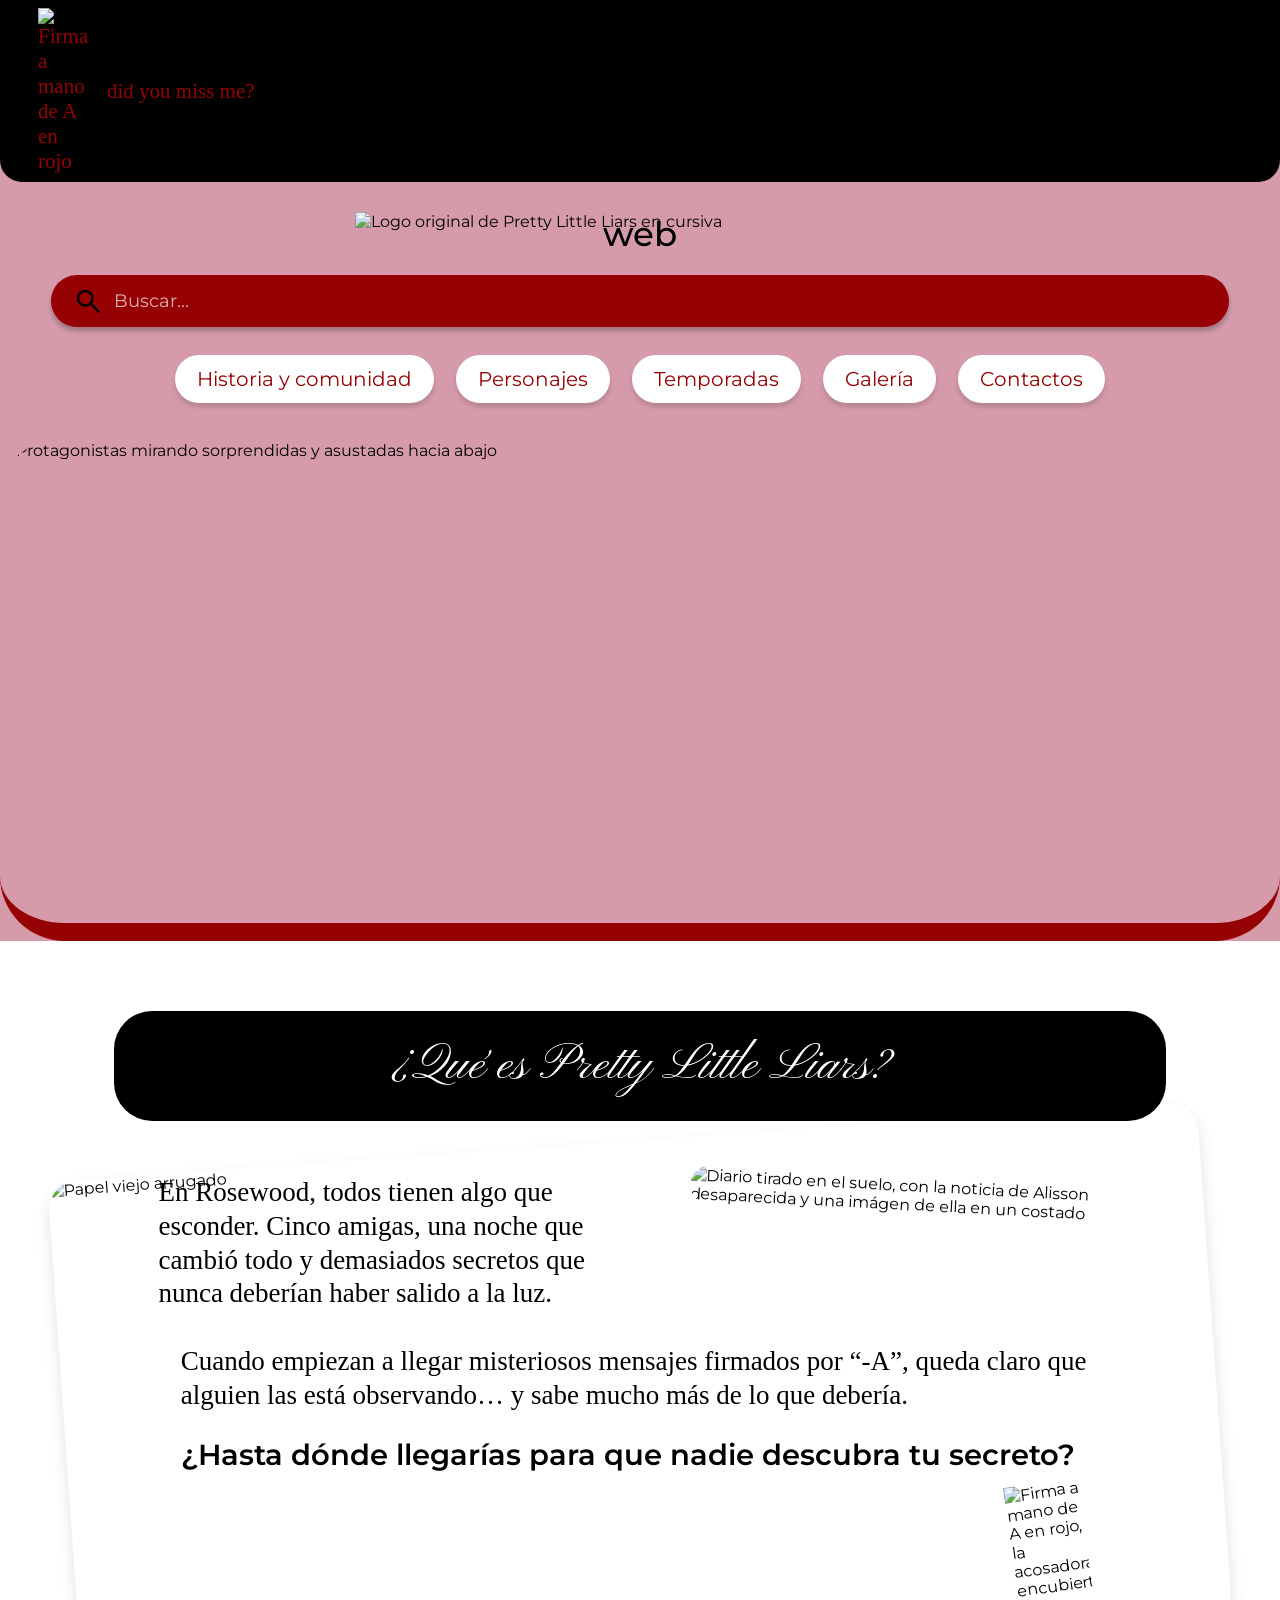
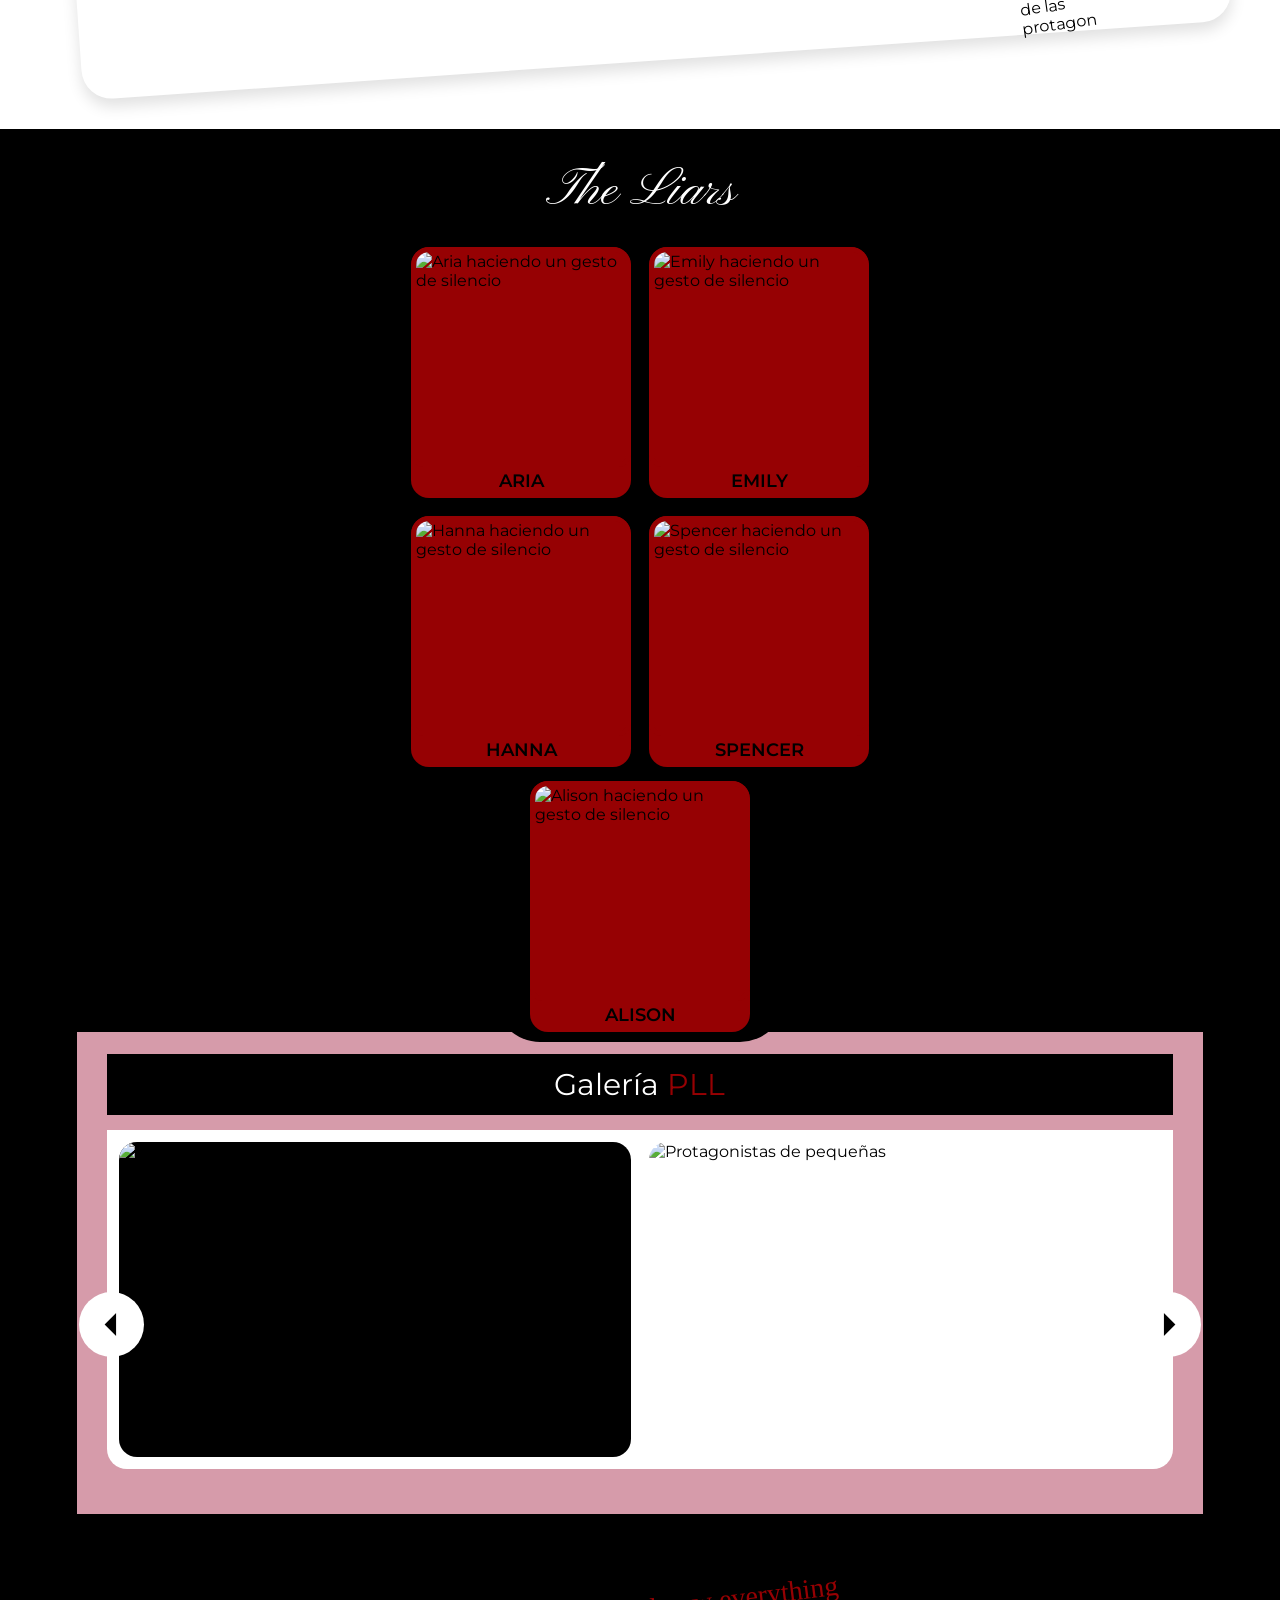
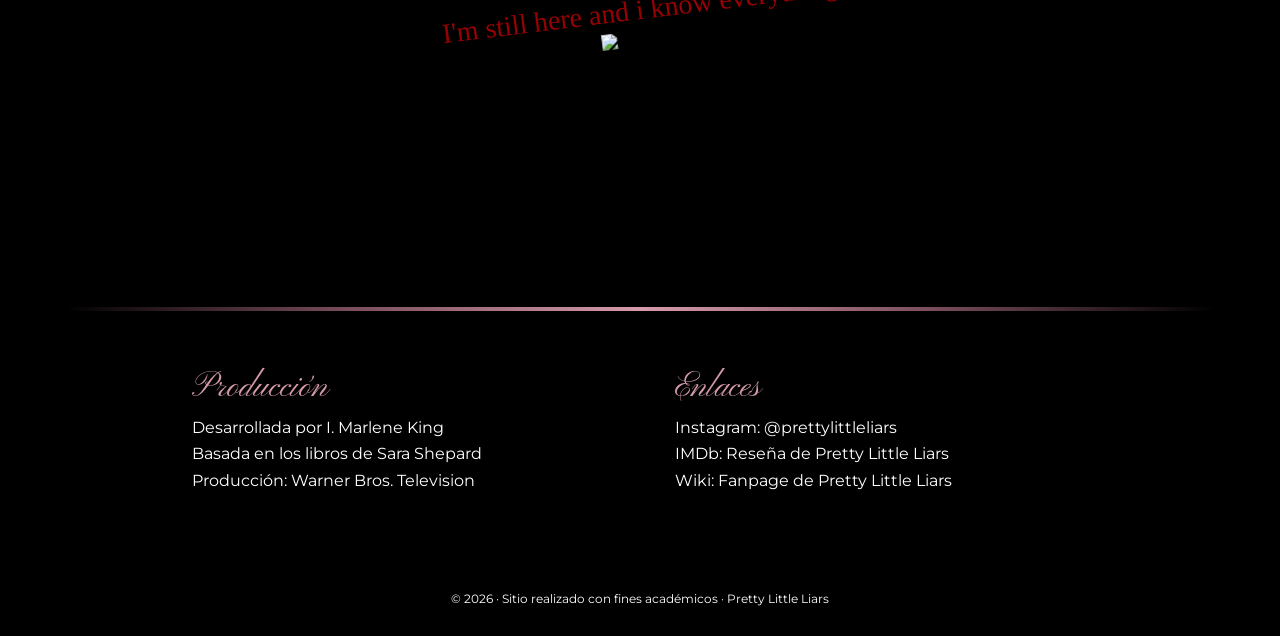
==== index.html @ 25467eff "pretty-little-liars-13.9" ====
<!DOCTYPE html>
<html lang="es">
    <head>
        <meta charset="UTF-8">
        <meta name="viewport" content="width=device-width, initial-scale=1">
        <link rel="icon" href="images/prettylittleliars-logo.png">
        <meta
        name="description" content="Pretty Little Liars es una serie de misterio y drama que sigue la historia de un grupo de amigas después de la desaparición de Alison DiLaurentis. Este sitio web reúne información sobre la serie, sus personajes, temporadas y momentos más importantes, permitiendo explorar su historia y universo narrativo de manera dinámica y entretenida. La propuesta busca transmitir la estética misteriosa y juvenil de la serie a través de una navegación intuitiva, recursos visuales e interacción con el usuario.">
        <title>Pretty Little Liars</title>
        <link
        href="https://fonts.googleapis.com/css2?family=Material+Symbols+Outlined" rel="stylesheet" />
        <link 
        href="https://fonts.googleapis.com/css2?family=Montserrat:ital,wght@0,100..900;1,100..900&family=Pinyon+Script&family=Schoolbell&display=swap" rel="stylesheet">
        <link href="https://fonts.googleapis.com/css2?family=Just+Me+Again+Down+Here&family=Montserrat:ital,wght@0,100..900;1,100..900&family=Pinyon+Script&family=Schoolbell&display=swap" rel="stylesheet">
        <link rel="stylesheet" href="style.css">
    </head>
    <body>
        <header>
        <div class="a-bar">
            <img src="images/a-logo.png" alt="Firma a mano de A en rojo">
            <p>did you miss me?</p>
        </div>
        <div class="brand">
            <img src="images/prettylittleliars-logo.png" alt="Logo original de Pretty Little Liars en cursiva">
            <h2>web</h2>
        </div>
        <div class="search">
            <span class="material-symbols-outlined">search</span>
            <input type="search" placeholder="Buscar...">
        </div>
        <nav>
            <ul>
                <li><a href="historia-comunidad.html">Historia y comunidad</a></li>
                <li><a href="personajes.html">Personajes</a></li>
                <li><a href="temporadas.html">Temporadas</a></li>
                <li><a href="galeria.html">Galería</a></li>
                <li><a href="contactos.html">Contactos</a></li>
            </ul>
        </nav>
        <img class="hero" src="images/portada-index.jpg" alt="Protagonistas mirando sorprendidas y asustadas hacia abajo">
        </header>
            <main>
                <section class="intro">
                <h2> ¿Qué es Pretty Little Liars?</h2>
                <img  class="paper-bg" src="images/papel-diario-fondo.jpg" alt="Papel viejo arrugado">
                <div>
                <p>En Rosewood, todos tienen algo que esconder. Cinco amigas, una noche que cambió todo y demasiados secretos que nunca deberían haber salido a la luz.</p>
                <img src="images/allison-missing.png" alt="Diario tirado en el suelo, con la noticia de Alisson desaparecida y una imágen de ella en un costado">
                </div>
                <p>Cuando empiezan a llegar misteriosos mensajes firmados por “-A”, queda claro que alguien las está observando… y sabe mucho más de lo que debería.</p>
                <p>¿Hasta dónde llegarías para que nadie descubra tu secreto?</p>
                <img class="intro-signature" src="images/a-logo.png" alt="Firma a mano de A en rojo, la acosadora encubierta de las protagonistas">
                </section>
                <section class="liars">
                    <h2><a href="personajes.html">The Liars</a></h2>
                    <div class="liar-card">
                        <img src="images/aria-shh.jpg" alt="Aria haciendo un gesto de silencio">
                        <p>Aria</p>
                    </div>
                    <div class="liar-card">
                        <img src="images/emily-shh.jpg" alt="Emily haciendo un gesto de silencio">
                        <p>Emily</p>
                    </div>
                    <div class="liar-card">
                        <img src="images/hanna-shh.jpg" alt="Hanna haciendo un gesto de silencio">
                        <p>Hanna</p>
                    </div>
                    <div class="liar-card">
                        <img src="images/spencer-shh.jpg" alt="Spencer haciendo un gesto de silencio">
                        <p>Spencer</p>
                    </div>
                    <div class="liar-card alison">
                        <img src="images/allison-shh.jpg" alt="Alison haciendo un gesto de silencio">
                        <p>Alison</p>
                    </div>
                </section>
                <section class="gallery">
                <h2><a href="galeria.html">Galería <span>PLL</span></a></h2>
                <button class="gallery-btn previous" type="button" aria-label="Imagen anterior">
                    <span class="material-symbols-outlined">arrow_left</span>
                </button>
                <div class="gallery-track">
                    <img class="vertical" src="images/protagonistas-espejo.png" alt="Protagonistas mirando al espejo">
                    <img src="images/recuerdo-pequeñas.png" alt="Protagonistas de pequeñas">
                    <img src="images/protagonistas-naranja.png" alt="Protagonistas vestidas de prisioneras">
                    <img src="images/mensaje-velorio.png" alt="Protagonistas mirando sus teléfonos">
                </div>
                <button class="gallery-btn next" type="button" aria-label="Imagen siguiente">
                    <span class="material-symbols-outlined">arrow_right</span>
                </button>
            </section>
            </section>
            <h3 class="a-message">I'm still here and i know everything</h3>
            <img class="a-signature" src="images/a-logo.png" alt="Firma a mano de A en rojo, la acosadora encubierta de las protagonistas">
            </main>
            <footer>
            <div class="footer-columna">
                <h4>Producción</h4>
                <p>Desarrollada por I. Marlene King</p>
                <p>Basada en los libros de Sara Shepard</p>
                <p>Producción: Warner Bros. Television</p>
            </div>
            <div class="footer-columna">
                <h4>Enlaces</h4>
                <a href="https://www.instagram.com/prettylittleliars/" target="_blank">Instagram: @prettylittleliars</a>
                <a href="https://www.imdb.com/es-es/title/tt1578873/">IMDb: Reseña de Pretty Little Liars</a>
                <a href="https://prettylittleliars.fandom.com/wiki/Main_Page">Wiki: Fanpage de Pretty Little Liars
                </a>
            </div>
            <p class="copyright">© 2026 · Sitio realizado con fines académicos · Pretty Little Liars</p>
        </footer>
        <script src="script.js"></script>
    </body>
</html>
---- style.css ----
/* ==================================================
   1. VARIABLES
================================================== */

:root {
    --black: #000;
    --white: #fff;
    --red: #960103;
    --pink: #d69baa;
    --light-pink: #f3dfe5;
    --old-pink: #7c4f5d;

    --radius-small: 12px;
    --radius-medium: 22px;
    --radius-large: 38px;

    --page-width: 1280px;

    --padding-section: 55px 70px;
}


/* ==================================================
   2. GENERAL
================================================== */

* {
    box-sizing: border-box;
    margin: 0;
    padding: 0;
}

body {
    max-width: var(--page-width);
    margin: auto;

    background-color: var(--black);

    font-family: "Montserrat", sans-serif;
    color: var(--black);
}

.page-title {
    padding: 28px 20px 18px;
    font-family: "Pinyon Script", cursive;
    font-size: 60px;
    font-weight: 400;
    text-align: center;
}

img {
    display: block;
    max-width: 100%;
}

a {
    color: inherit;
    text-decoration: none;
}

button, input, textarea {
    font: inherit;
}

button {
    border: 0;
    cursor: pointer;
}

main h2, .page-title {
    font-family: "Pinyon Script", cursive;
    font-weight: 400;
}

main h2 {
    font-size: 48px;
    text-align: center;
}

/* ==================================================
   3. COMPONENTES COMUNES
================================================== */


/* ---------- HEADER ---------- */

header {
    background-color: var(--pink);
}


/* barra de A */

.a-bar {
    display: flex;
    align-items: center;
    gap: 14px;

    min-height: 64px;
    padding: 8px 38px;

    background-color: var(--black);

    border-radius: 0 0 var(--radius-medium) var(--radius-medium);

    color: var(--red);

    font-family: "Schoolbell", cursive;
    font-size: 21px;
}

.a-bar img {
    width: 55px;
}


/* ---------- TÍTULO DE PÁGINAS ---------- */

.page-title {
    padding: 28px 20px 18px;

    font-size: 60px;
    text-align: center;
}


/* ---------- BUSCADOR ---------- */

.search {
    display: flex;
    align-items: center;

    width: 92%;
    height: 52px;

    margin: 0 auto 28px;
    padding: 0 22px;

    background-color: var(--red);

    border-radius: 30px;

    box-shadow: 0 4px 5px rgba(0, 0, 0, 0.25);
}

.search span {
    font-size: 31px;
}

.search input {
    width: 100%;
    height: 100%;

    margin-left: 10px;

    border: 0;
    outline: 0;

    background: transparent;

    color: var(--white);
    font-size: 18px;
}

.search input::placeholder {
    color: rgba(255, 255, 255, 0.7);
}


/* ---------- NAVEGACIÓN ---------- */

nav {
    padding-bottom: 38px;
}

nav ul {
    display: flex;
    justify-content: center;
    flex-wrap: wrap;
    gap: 22px;

    list-style: none;
}

nav a {
    display: block;

    padding: 12px 22px;

    background-color: var(--white);
    color: var(--red);

    border-radius: 30px;

    font-size: 20px;

    box-shadow: 0 4px 5px rgba(0, 0, 0, 0.15);
}


/* ---------- PORTADAS ---------- */

.hero {
    width: 100%;
    height: 500px;

    object-fit: cover;

    border-bottom: 18px solid var(--red);
    border-radius: 55px 55px 65px 65px;
}

/* solamente cambia el encuadre */

.hero-index {
    object-position: center 28%;
}

.hero-historia {
    object-position: center;
}


/* ---------- SECCIONES ---------- */

.section {
    padding: var(--padding-section);
}

.section > h2 {
    margin-bottom: 30px;
}

.section-white {
    background-color: var(--white);
}

.section-pink {
    background-color: var(--pink);
}


/* ---------- TARJETAS ---------- */

.card {
    padding: 22px;

    background-color: var(--white);

    border-radius: var(--radius-medium);
}


/* ---------- FORMULARIOS ---------- */

form {
    display: flex;
    flex-direction: column;
    gap: 10px;

    max-width: 700px;
    margin: auto;

    padding: 28px;

    background-color: var(--pink);

    border-radius: var(--radius-medium);
}

form label {
    font-weight: 600;
}

form input,
form textarea {
    width: 100%;

    padding: 12px 14px;

    border: 2px solid transparent;
    border-radius: var(--radius-small);

    background-color: var(--white);

    outline: none;
}

form input:focus,
form textarea:focus {
    border-color: var(--red);
}

form textarea {
    min-height: 140px;
    resize: vertical;
}

form button {
    align-self: flex-start;

    margin-top: 8px;
    padding: 10px 22px;

    background-color: var(--red);
    color: var(--white);

    border-radius: 25px;

    font-weight: 600;
}


/* ==================================================
   4. INDEX
================================================== */


/* logo */

.brand {
    display: flex;
    flex-direction: column;
    align-items: center;

    padding: 30px 0 20px;
}

.brand img {
    width: clamp(330px, 45vw, 570px);
}

.brand h2 {
    margin-top: -18px;

    font-size: 34px;
    font-weight: 500;
}


/* ---------- INTRO ---------- */

.intro {
    position: relative;

    padding: 70px 80px 95px;

    background-color: var(--white);
}

.intro h2 {
    position: relative;
    z-index: 4;

    width: 94%;

    margin: 0 auto 55px;
    padding: 24px 30px;

    background-color: var(--black);
    color: var(--white);

    border-radius: var(--radius-large);

    font-size: 50px;
}

.intro > img:first-of-type {
    position: absolute;
    z-index: 1;

    top: 200px;
    left: 5%;

    width: 90%;
    height: 66%;

    object-fit: cover;

    border-radius: 30px;

    transform: rotate(-4deg);

    box-shadow: 0 8px 15px rgba(0, 0, 0, 0.12);
}

.intro > div,
.intro > p,
.intro > img:last-of-type {
    position: relative;
    z-index: 2;
}

.intro > div {
    display: grid;
    grid-template-columns: 1.15fr 1fr;
    align-items: start;
    gap: 35px;

    width: 86%;

    margin: 0 auto 10px;
}

.intro > div img {
    width: 100%;

    border-radius: 25px;

    transform: rotate(3deg);
}

.intro p {
    width: 82%;

    margin: 0 auto 24px;

    font-family: "Schoolbell", cursive;
    font-size: 27px;
    line-height: 1.25;
}

.intro > div p {
    width: 100%;
}

.intro > p:last-of-type {
    font-family: "Montserrat", sans-serif;
    font-size: 29px;
    font-weight: 600;
}

.intro-signature {
    width: 75px;

    margin: -15px 10% 0 auto;

    transform: rotate(-8deg);
}


/* ---------- THE LIARS ---------- */

.liars {
    position: relative;

    display: grid;
    grid-template-columns: repeat(2, 220px);
    justify-content: center;
    gap: 18px;

    padding: 30px 50px 45px;

    margin-bottom: 220px;

    background-color: var(--black);

    border-radius: 45px;
}

.liars h2 {
    grid-column: 1 / -1;

    margin-bottom: 5px;

    color: var(--white);

    font-size: 52px;
}

.liar-card {
    overflow: hidden;

    width: 220px;

    background-color: var(--red);

    border-radius: 18px;
}

.liar-card img {
    width: 100%;
    height: 220px;

    object-fit: cover;

    border: 5px solid var(--red);
    border-radius: 18px 18px 12px 12px;
}

.liar-card p {
    padding: 3px 5px 6px;

    text-align: center;
    text-transform: uppercase;

    font-size: 18px;
    font-weight: 600;
}

.liar-card.alison {
    position: absolute;

    grid-column: 1 / -1;
    justify-self: center;

    bottom: -220px;

    z-index: 3;
}

.liars::after {
    content: "";

    position: absolute;

    left: 50%;
    bottom: -230px;

    width: 290px;
    height: 240px;

    transform: translateX(-50%);

    background-color: var(--black);

    border-radius: 0 0 45px 45px;

    z-index: 1;
}


/* ---------- GALERÍA INDEX ---------- */

.gallery {
    position: relative;

    width: 88%;

    margin: auto;
    padding: 22px 30px 45px;

    background-color: var(--pink);
}

.gallery h2 {
    padding: 12px 18px;

    background-color: var(--black);
    color: var(--white);

    font-family: "Montserrat", sans-serif;
    font-size: 30px;
}

.gallery h2 span {
    color: var(--red);
}

.gallery-track {
    display: flex;
    gap: 18px;

    margin-top: 15px;
    padding: 12px;

    overflow-x: hidden;

    background-color: var(--white);

    border-radius: 0 0 20px 20px;

    scroll-behavior: smooth;
}

.gallery-track img {
    flex: 0 0 calc(50% - 9px);

    height: 315px;

    object-fit: cover;

    border-radius: 18px;
}

.gallery-track img.vertical {
    object-fit: contain;

    background-color: var(--black);
}

.gallery-btn {
    position: absolute;
    z-index: 5;

    top: 54%;

    display: flex;
    align-items: center;
    justify-content: center;

    width: 65px;
    height: 65px;

    background-color: var(--white);

    border-radius: 50%;

    color: var(--black);
}

.gallery-btn span {
    font-size: 55px;
}

.previous {
    left: 2px;
}

.next {
    right: 2px;
}


/* ---------- MENSAJE A ---------- */

.a-message {
    width: fit-content;

    margin: 80px auto 5px;

    color: var(--red);

    font-family: "Schoolbell", cursive;
    font-size: 28px;
    font-weight: 400;

    transform: rotate(-7deg);
}

.a-signature {
    width: 55px;

    margin: 0 auto 70px;

    transform: rotate(-7deg);
}


/* ==================================================
   5. HISTORIA Y COMUNIDAD
================================================== */

/* historia */

.historia {
    background-color: var(--black);
}

.historia > div {
    display: grid;
    grid-template-columns: 0.9fr 1.4fr;
    gap: 40px;
    align-items: start;
    padding: 30px;
    background-color: var(--light-pink);
    border-radius: var(--radius-medium);
}

.historia img {
    width: 100%;
    height: 100%;

    object-fit: cover;

    border-radius: var(--radius-small);
}

.historia p {
    margin-bottom: 14px;
    font-size: 18px;
    line-height: 1.55;
    color: var(--red);
}

.historia h2{
    color: var(--red);
}


/* curiosidades */

.curiosidad {
    display: grid;
    grid-template-columns: 1.4fr 0.8fr;
    gap: 24px;

    align-items: center;

    margin-bottom: 22px;
}

.curiosidad h3 {
    margin-bottom: 8px;

    color: var(--red);

    font-size: 21px;
}

.curiosidad p {
    line-height: 1.5;
}

.curiosidad img {
    grid-column: 2;
    grid-row: 1 / 3;

    width: 100%;
    height: 180px;

    object-fit: cover;

    border-radius: var(--radius-small);
}


/* reseñas */

.resena {
    margin-bottom: 18px;

    background-color: var(--light-pink);
    color: var(--black);

    border-left: 6px solid var(--red);
}

.resena > p:first-child {
    margin-bottom: 4px;

    color: var(--red);

    font-size: 14px;
    font-weight: 600;
}

.resena h3 {
    margin-bottom: 8px;

    font-size: 20px;
}

.resena > p:last-child {
    line-height: 1.5;
}

.comunidad {
    position: relative;
    margin-top: -35px;
    padding-top: 70px;
    background-color: var(--black);
    color: var(--white);
    border-radius: 45px 45px 0 0;
}

.comunidad h2 {
    color: var(--pink);
}

.comunidad > h3 {
    margin: 35px 0 18px;
    font-family: "Pinyon Script", cursive;
    font-size: 40px;
    font-weight: 400;
    text-align: center;
}

/* ==================================================
   PERSONAJES
================================================== */

.hero-personajes {
    object-position: center 35%;
}



/* personajes principales */
.principales{
    background-color: var(--light-pink);
    
}

.personajes-grid {
    display: grid;
    grid-template-columns: repeat(2, 1fr);
    gap: 25px;

    max-width: 850px;
    margin: auto;
}

.personaje-card{
    background-color: var(--pink);
}

.personaje-card img {
    width: 100%;
    height: 260px;
    object-fit: cover;

    border-radius: var(--radius-small);
}

.principales h2{
    color: var(--red);
    background-color: var(--pink);
    border-radius: 35px;
    padding: 8px 20px;
}

.personaje-card h3, .secundario-card h3, .romance-card h3 {
    margin: 12px 0 8px;
    color: var(--red);
}

.personaje-card p, .secundario-card p {
    line-height: 1.45;
}

.alison-card {
    grid-column: 1 / 3;
    justify-self: center;
    width: 50%;
}


/* personajes secundarios */

.carrusel-personajes {
    position: relative;
    display: flex;
    align-items: center;
}

.secundarios-track {
    display: flex;
    gap: 20px;
    width: 100%;
    overflow: hidden;
    scroll-behavior: smooth;
}

.secundario-card {
    flex: 0 0 calc(33.33% - 14px);
}

.secundario-card img {
    width: 100%;
    height: 200px;
    object-fit: cover;
    border-radius: var(--radius-small);
}

.personaje-btn {
    position: absolute;
    z-index: 2;
    width: 45px;
    height: 45px;
    background-color: var(--black);
    color: var(--white);
    border-radius: 50%;
}

.personaje-btn span {
    font-size: 32px;
}

.anterior {
    left: -20px;
}

.siguiente {
    right: -20px;
}


/* romances */
.romances{
background-color: var(--light-pink);
}

.romances-grid {
    display: grid;
    grid-template-columns: repeat(2, 1fr);
    gap: 22px;

    max-width: 850px;
    margin: auto;
}

.romance-card{
    background-color: var(--black);
}

.romance-card img {
    width: 100%;
    height: 230px;

    object-fit: cover;

    border-radius: var(--radius-small);
}

.romance-card h3 {
    text-align: center;
}

.romances h2{
    color: var(--red);
}

/* ==================================================
   TEMPORADAS
================================================== */

.hero-temporadas {
    object-position: center 35%;
}


/* INTRO */

.intro-temporadas {
    text-align: center;
    color: var(--pink);
}

.intro-temporadas p {
    max-width: 700px;
    margin: auto;

    font-size: 18px;
    line-height: 1.5;
}


/* LISTA DE TEMPORADAS */

.temporadas-lista {
    display: grid;
    grid-template-columns: repeat(2, 1fr);
    gap: 28px;
}

.temporada-card {
    display: grid;
    grid-template-columns: 180px 1fr;
    gap: 20px;

    align-content: start;
}

.temporada-card img {
    grid-row: 1 / 9;

    width: 100%;
    height: 260px;

    object-fit: cover;

    border-radius: var(--radius-small);
}

.temporada-card h3 {
    color: var(--red);

    font-size: 24px;
}

.temporada-card h4 {
    margin-top: 10px;

    color: var(--red);

    font-size: 17px;
}

.temporada-card p {
    line-height: 1.45;
}

.temporada-card:last-child {
    grid-column: 1 / -1;
    justify-self: center;
    width: calc(50% - 14px);
}

/* VOTACIÓN */

.votacion {
    background-color: var(--black);
    color: var(--white);

    text-align: center;
}

.votacion h2 {
    color: var(--pink);
}

.votacion > p {
    margin-bottom: 25px;

    font-size: 18px;
}

.votacion-form {
    display: grid;
    grid-template-columns: repeat(4, 1fr);
    gap: 12px;

    max-width: 850px;

    background-color: transparent;
}

.votacion-form label {
    display: flex;
    align-items: center;
    justify-content: center;
    gap: 8px;

    padding: 14px 10px;

    background-color: var(--light-pink);
    color: var(--black);

    border-radius: var(--radius-medium);

    cursor: pointer;
}

.votacion-form input[type="radio"] {
    width: auto;
}

.votacion-form button {
    grid-column: 1 / -1;

    justify-self: center;

    margin-top: 10px;
}

.mensaje-voto {
    display: none;
    margin-top: 25px;

    color: var(--pink);
    text-align: center;
    font-size: 18px;
}

.mensaje-voto span {
    font-family: "Schoolbell", cursive;
    color: var(--red);
    font-size: 24px;
}

/* ==================================================
   CONTACTOS
================================================== */

.hero-contactos {
    object-position: center 35%;
}


/* ---------- DATOS DE CONTACTO ---------- */

.contacto {
    text-align: center;
    color: var(--red);
}

.contacto-dato {
    display: flex;
    align-items: center;
    gap: 18px;

    max-width: 700px;
    margin: 0 auto 18px;
    padding: 18px 25px;

    background-color: var(--light-pink);

    border-radius: var(--radius-medium);
}

.contacto-dato span {
    color: var(--red);
    font-size: 34px;
}

.contacto-dato a {
    font-size: 18px;
}


/* ---------- INICIO DE SESIÓN ---------- */

.login form {
    max-width: 600px;

    background-color: var(--white);
}

.login form button {
    align-self: center;

    margin-top: 15px;

    padding: 12px 35px;
}



/* ---------- MENSAJE ---------- */

.mensaje > p {
    max-width: 700px;

    margin: 0 auto 25px;

    text-align: center;
    line-height: 1.5;
}

.mensaje form {
    max-width: 700px;
}

.mensaje textarea {
    min-height: 180px;
}

/* ==================================================
   GALERÍA
================================================== */

.hero-galeria {
    object-position: center 35%;
}

/* secciones */


/* títulos */
.galeria {
    background-color: var(--pink);
}
.galeria-seccion h2 {
    width: fit-content;
    margin: 0 auto 30px;
    padding: 8px 25px;
    background-color: var(--light-pink);
    border-radius: 30px;
    color: var(--black);
}

/* carrusel */

.carrusel-galeria {
    position: relative;

    max-width: 1050px;
    margin: auto;
    padding: 22px;

    background-color: var(--light-pink);

    border-radius: var(--radius-large);
}

.galeria-pista {
    display: flex;
    gap: 18px;

    overflow-x: hidden;
    scroll-behavior: smooth;

    border-radius: var(--radius-medium);
}

.galeria-pista img {
    flex: 0 0 calc(33.33% - 12px);

    height: 280px;

    object-fit: cover;

    border-radius: var(--radius-medium);
}

.portadas-galeria .galeria-pista img {
    flex: 0 0 calc(25% - 14px);

    height: 360px;

    object-fit: contain;

    background-color: var(--black);
}

/* flechas */

.galeria-flecha {
    position: absolute;
    top: 50%;

    z-index: 3;

    display: flex;
    align-items: center;
    justify-content: center;

    width: 48px;
    height: 48px;

    transform: translateY(-50%);

    background-color: var(--black);
    color: var(--white);

    border-radius: 50%;
}

.galeria-flecha span {
    font-size: 32px;
}

.anterior-galeria {
    left: -24px;
}

.siguiente-galeria {
    right: -24px;
}

/* ==================================================
   6. FOOTER
================================================== */

footer {
    position: relative;

    display: grid;
    grid-template-columns: 1fr 1fr;
    gap: 70px;

    padding: 60px 15% 30px;

    background-color: var(--black);
    color: var(--white);
}

footer::before {
    content: "";

    position: absolute;
    top: 0;
    left: 5%;

    width: 90%;
    height: 4px;

    background: linear-gradient(
        90deg,
        transparent,
        var(--old-pink),
        var(--pink),
        var(--old-pink),
        transparent
    );
}

.footer-columna h4 {
    margin-bottom: 8px;

    color: var(--pink);

    font-family: "Pinyon Script", cursive;
    font-size: 34px;
    font-weight: 400;
}

.footer-columna p,
.footer-columna a {
    display: block;

    margin-bottom: 4px;

    line-height: 1.4;
}

.copyright {
    grid-column: 1 / -1;

    margin-top: 25px;

    text-align: center;
    font-size: 12px;
}

/* ==================================================
   7. RESPONSIVE
================================================== */

@media (max-width: 900px) {

    .page-title {
        font-size: 44px;
    }

    nav ul {
        gap: 8px;
    }

    nav a {
        padding: 8px 12px;

        font-size: 13px;
    }

    .hero {
        height: 320px;
    }

    .section {
        padding: 40px 25px;
    }

    main h2 {
        font-size: 34px;
    }

    .historia > div,
    .curiosidad {
        grid-template-columns: 1fr;
    }

    .historia img,
    .curiosidad img {
        height: 230px;
    }

    .curiosidad img {
        grid-column: auto;
        grid-row: auto;
    }

    .gallery-track img {
        height: 240px;
    }

    footer {
        padding: 45px 35px 25px;
    }

    .personajes-grid, .romances-grid {
    grid-template-columns: 1fr;
    }

    .alison-card {
        grid-column: auto;
        width: 100%;
    }

    .secundario-card {
        flex: 0 0 calc(50% - 10px);
    }

    .temporadas-lista {
        grid-template-columns: 1fr;
    }

    .temporada-card {
        grid-template-columns: 140px 1fr;
    }

    .temporada-card img {
        height: 220px;
    }

    .votacion-form {
        grid-template-columns: repeat(2, 1fr);
    }

    .galeria-pista img {
        flex: 0 0 calc(50% - 9px);
        height: 220px;
    }

    .galeria-flecha {
        width: 40px;
        height: 40px;
    }

    .anterior-galeria {
        left: -15px;
    }

    .siguiente-galeria {
        right: -15px;
    }
}
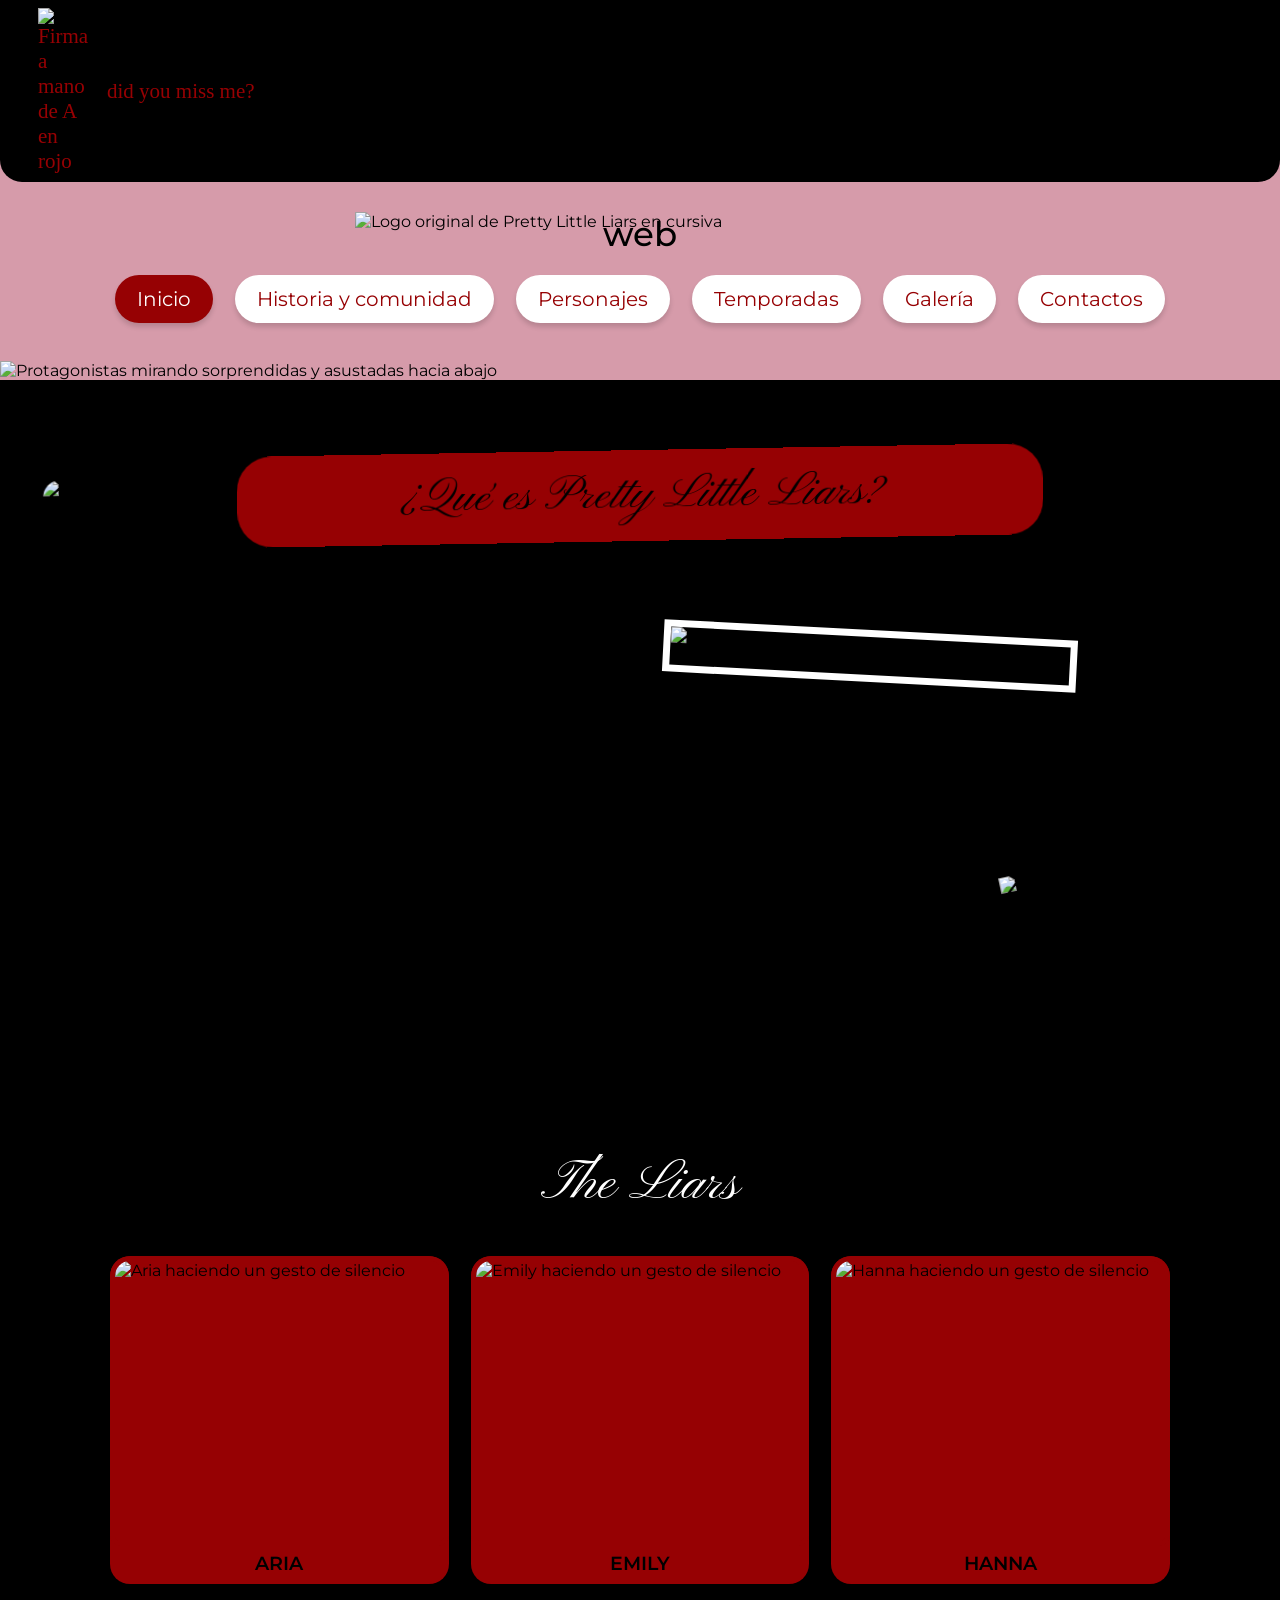
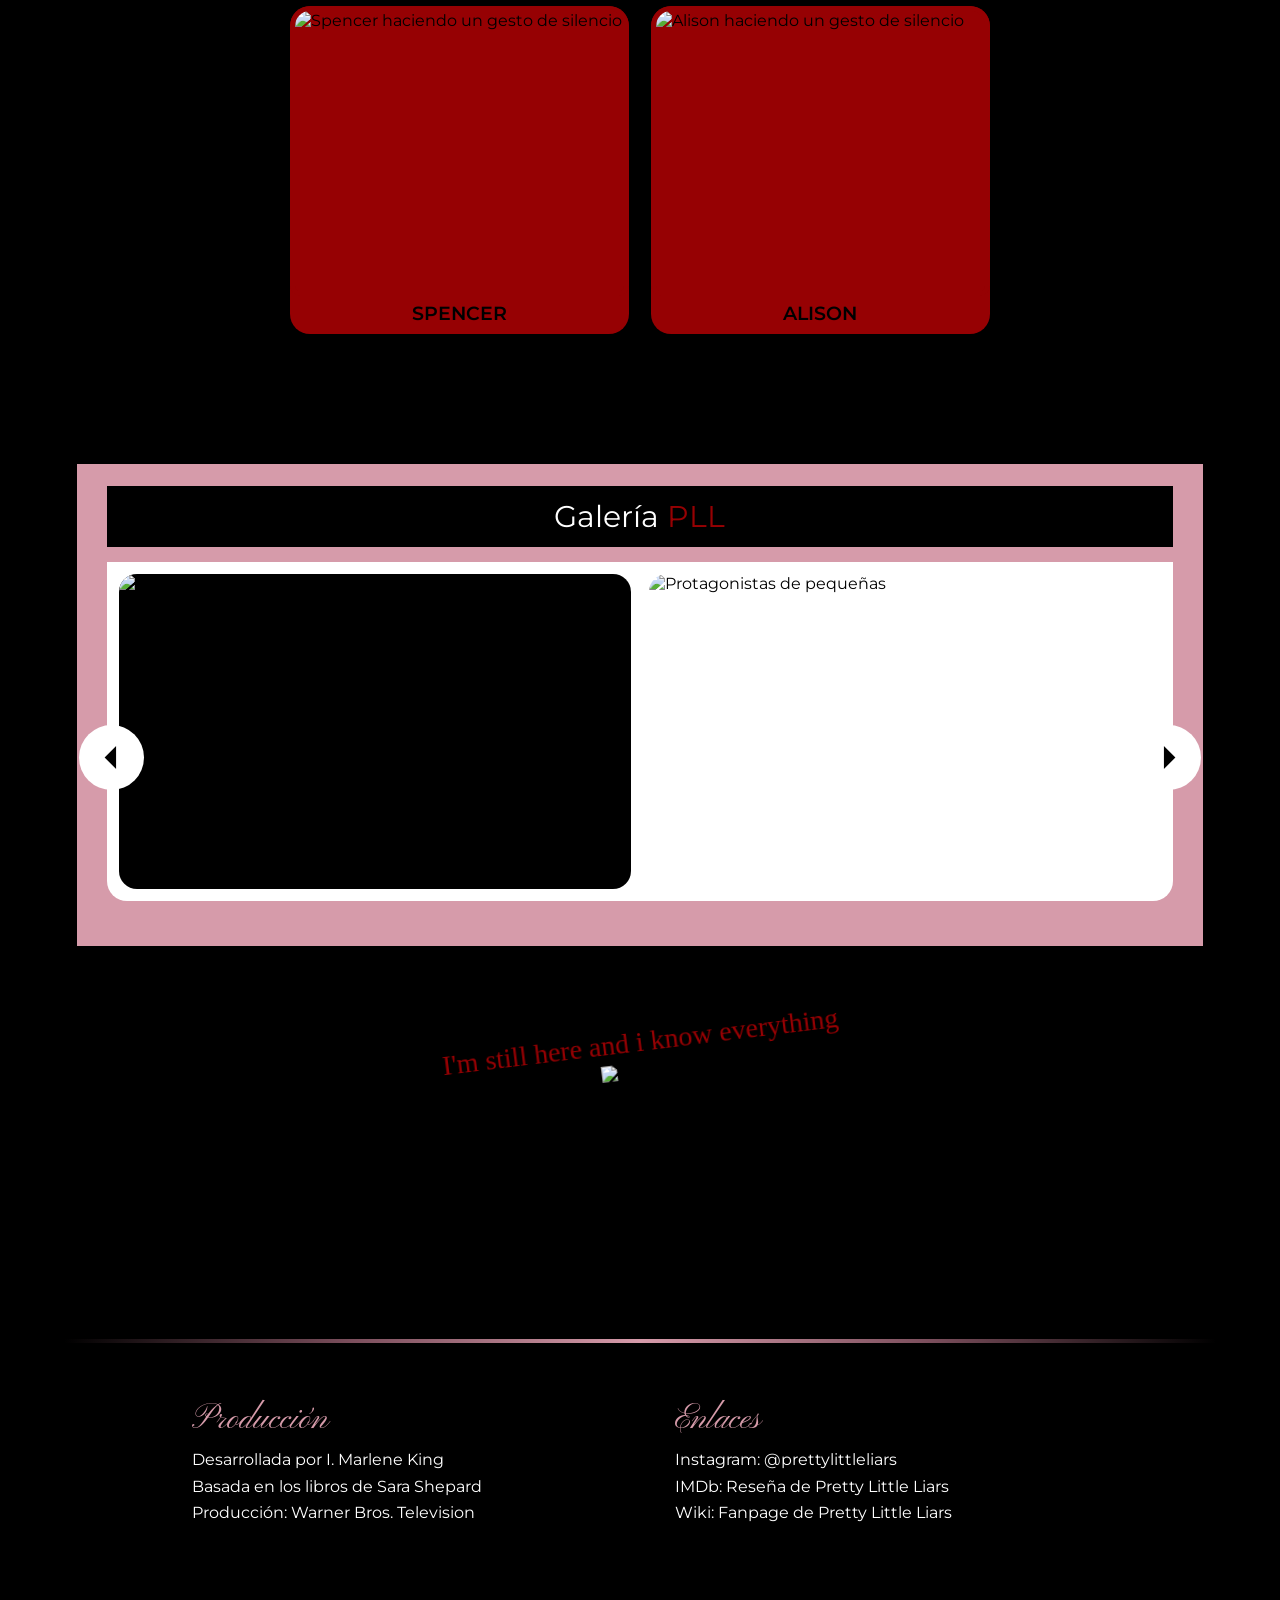
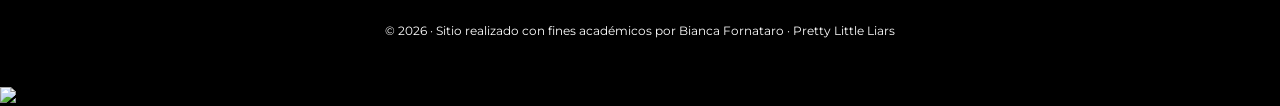
==== commit dcd34bb7: "version-26-09" ====
--- a/index.html
+++ b/index.html
@@ -24,12 +24,9 @@
             <img src="images/prettylittleliars-logo.png" alt="Logo original de Pretty Little Liars en cursiva">
             <h2>web</h2>
         </div>
-        <div class="search">
-            <span class="material-symbols-outlined">search</span>
-            <input type="search" placeholder="Buscar...">
-        </div>
         <nav>
             <ul>
+                <li><a class="active" href="index.html">Inicio</a></li>
                 <li><a href="historia-comunidad.html">Historia y comunidad</a></li>
                 <li><a href="personajes.html">Personajes</a></li>
                 <li><a href="temporadas.html">Temporadas</a></li>
@@ -75,23 +72,32 @@
                     </div>
                 </section>
                 <section class="gallery">
-                <h2><a href="galeria.html">Galería <span>PLL</span></a></h2>
-                <button class="gallery-btn previous" type="button" aria-label="Imagen anterior">
-                    <span class="material-symbols-outlined">arrow_left</span>
-                </button>
-                <div class="gallery-track">
-                    <img class="vertical" src="images/protagonistas-espejo.png" alt="Protagonistas mirando al espejo">
-                    <img src="images/recuerdo-pequeñas.png" alt="Protagonistas de pequeñas">
-                    <img src="images/protagonistas-naranja.png" alt="Protagonistas vestidas de prisioneras">
-                    <img src="images/mensaje-velorio.png" alt="Protagonistas mirando sus teléfonos">
-                </div>
-                <button class="gallery-btn next" type="button" aria-label="Imagen siguiente">
-                    <span class="material-symbols-outlined">arrow_right</span>
-                </button>
-            </section>
-            </section>
+                    <h2><a href="galeria.html">Galería <span>PLL</span></a></h2>
+                    <button class="gallery-btn previous" type="button" aria-label="Imagen anterior">
+                        <span class="material-symbols-outlined">arrow_left</span>
+                    </button>
+                    <div class="gallery-track">
+                        <img class="vertical"
+                            src="images/protagonistas-espejo.png"
+                            alt="Protagonistas mirando al espejo">
+                        <img src="images/recuerdo-pequeñas.png"
+                            alt="Protagonistas de pequeñas">
+                        <img src="images/protagonistas-naranja.png"
+                            alt="Protagonistas vestidas de prisioneras">
+                        <img src="images/mensaje-velorio.png"
+                            alt="Protagonistas mirando sus teléfonos">
+                    </div>
+                    <button class="gallery-btn next" type="button" aria-label="Imagen siguiente">
+                        <span class="material-symbols-outlined">arrow_right</span>
+                    </button>
+                </section>
             <h3 class="a-message">I'm still here and i know everything</h3>
             <img class="a-signature" src="images/a-logo.png" alt="Firma a mano de A en rojo, la acosadora encubierta de las protagonistas">
+            <div class="lightbox" id="lightbox">
+            <button class="lightbox-cerrar" type="button">&times;
+            </button>
+            <img class="lightbox-imagen" src="" alt="">
+            </div>
             </main>
             <footer>
             <div class="footer-columna">
@@ -107,8 +113,12 @@
                 <a href="https://prettylittleliars.fandom.com/wiki/Main_Page">Wiki: Fanpage de Pretty Little Liars
                 </a>
             </div>
-            <p class="copyright">© 2026 · Sitio realizado con fines académicos · Pretty Little Liars</p>
+            <p class="copyright">© 2026 · Sitio realizado con fines académicos por Bianca Fornataro · Pretty Little Liars</p>
         </footer>
+        <div class="imagen-modal">
+            <span class="cerrar-imagen">&times;</span>
+            <img class="imagen-modal-contenido" src="" alt="Imagen ampliada">
+        </div>
         <script src="script.js"></script>
     </body>
 </html>
--- a/style.css
+++ b/style.css
@@ -43,7 +43,7 @@
 .page-title {
     padding: 28px 20px 18px;
     font-family: "Pinyon Script", cursive;
-    font-size: 60px;
+    font-size: 100px;
     font-weight: 400;
     text-align: center;
 }
@@ -119,7 +119,7 @@
 .page-title {
     padding: 28px 20px 18px;
 
-    font-size: 60px;
+    font-size: 130px;
     text-align: center;
 }
 
@@ -197,19 +197,32 @@
     box-shadow: 0 4px 5px rgba(0, 0, 0, 0.15);
 }
 
+nav ul li a.active {
+    background-color:var(--red) !important;
+    color: white !important;
+}
 
 /* ---------- PORTADAS ---------- */
 
 .hero {
     width: 100%;
-    height: 500px;
+    height: 100%;
 
     object-fit: cover;
-
-    border-bottom: 18px solid var(--red);
-    border-radius: 55px 55px 65px 65px;
-}
-
+    object-position: center 28%;
+
+    animation: zoomHero 6s ease-out forwards;
+}
+
+@keyframes zoomHero {
+    from {
+        transform: scale(1.08);
+    }
+
+    to {
+        transform: scale(1);
+    }
+}
 /* solamente cambia el encuadre */
 
 .hero-index {
@@ -220,6 +233,17 @@
     object-position: center;
 }
 
+.hero-container {
+    width: 100%;
+    height: 500px;
+
+    overflow: hidden;
+
+    border-bottom: 18px solid var(--red);
+    border-radius: 0 0 65px 65px;
+
+    background-color: transparent;
+}
 
 /* ---------- SECCIONES ---------- */
 
@@ -310,6 +334,91 @@
     font-weight: 600;
 }
 
+/* MENSAJE FORMULARIO */
+
+.mensaje-formulario {
+    position: fixed;
+    inset: 0;
+    z-index: 9999;
+
+    display: none;
+    align-items: center;
+    justify-content: center;
+
+    background-color: rgba(0, 0, 0, 0.65);
+}
+
+.mensaje-formulario.activo {
+    display: flex;
+}
+
+.mensaje-formulario-contenido {
+    position: relative;
+
+    width: 450px;
+    padding: 40px;
+
+    background-color: var(--white);
+
+    border: 4px solid var(--pink);
+    border-radius: 25px;
+
+    text-align: center;
+
+    box-shadow: 0 10px 35px rgba(0, 0, 0, 0.4);
+}
+
+.mensaje-formulario-contenido h3 {
+    margin-bottom: 15px;
+
+    color: var(--red);
+
+    font-family: "Pinyon Script", cursive;
+    font-size: 42px;
+}
+
+.mensaje-formulario-contenido p {
+    margin-bottom: 25px;
+
+    color: var(--black);
+
+    font-family: "Montserrat", sans-serif;
+    font-size: 18px;
+}
+
+.mensaje-formulario-contenido button {
+    padding: 12px 30px;
+
+    background-color: var(--red);
+    color: var(--white);
+
+    border: none;
+    border-radius: 25px;
+
+    font-family: "Montserrat", sans-serif;
+    font-size: 16px;
+    font-weight: 600;
+
+    cursor: pointer;
+}
+
+.mensaje-formulario-contenido button:hover {
+    background-color: var(--black);
+}
+
+.mensaje-a {
+    position: absolute;
+
+    right: 25px;
+    bottom: 15px;
+
+    color: var(--red);
+
+    font-family: "Schoolbell", cursive;
+    font-size: 25px;
+
+    transform: rotate(-10deg);
+}
 
 /* ==================================================
    4. INDEX
@@ -339,105 +448,118 @@
 
 
 /* ---------- INTRO ---------- */
-
 .intro {
     position: relative;
-
     padding: 70px 80px 95px;
-
-    background-color: var(--white);
-}
-
+   
+}
+
+/* TÍTULO */
 .intro h2 {
     position: relative;
-    z-index: 4;
-
-    width: 94%;
-
-    margin: 0 auto 55px;
-    padding: 24px 30px;
-
-    background-color: var(--black);
-    color: var(--white);
-
-    border-radius: var(--radius-large);
-
-    font-size: 50px;
-}
-
-.intro > img:first-of-type {
+    z-index: 5;
+    width: 72%;
+    margin: 0 auto -18px;
+    padding: 16px 25px;
+
+    background-color: var(--red);
+    color: var(--black);
+
+    font-family: "Pinyon Script", cursive;
+    font-size: 48px;
+    font-weight: 400;
+    text-align: center;
+
+    border-radius: 35px;
+
+    transform: rotate(-1deg);
+}
+
+/* PAPEL */
+.intro .paper-bg {
     position: absolute;
     z-index: 1;
 
-    top: 200px;
-    left: 5%;
-
-    width: 90%;
-    height: 66%;
+    top: 85px;
+    left: 4%;
+
+    width: 92%;
+    height: calc(100% - 70px);
 
     object-fit: cover;
 
-    border-radius: 30px;
-
-    transform: rotate(-4deg);
-
-    box-shadow: 0 8px 15px rgba(0, 0, 0, 0.12);
-}
-
+    border-radius: 18px;
+
+    transform: rotate(-1.5deg);
+
+    box-shadow: 0 10px 20px rgba(0,0,0,.15);
+}
+
+/* TODO EL CONTENIDO ARRIBA DEL PAPEL */
 .intro > div,
 .intro > p,
-.intro > img:last-of-type {
+.intro-signature {
     position: relative;
-    z-index: 2;
-}
-
+    z-index: 3;
+}
+
+/* PRIMER BLOQUE */
 .intro > div {
     display: grid;
-    grid-template-columns: 1.15fr 1fr;
-    align-items: start;
-    gap: 35px;
-
-    width: 86%;
-
-    margin: 0 auto 10px;
-}
-
+    grid-template-columns: 1fr 1fr;
+    align-items: center;
+    gap: 45px;
+
+    width: 78%;
+    margin: 0 auto;
+    padding-top: 65px;
+}
+
+/* TEXTO */
+.intro p {
+    font-family: "Schoolbell", cursive;
+    font-size: 25px;
+    line-height: 1.35;
+}
+
+/* FOTO DEL DIARIO */
 .intro > div img {
     width: 100%;
 
-    border-radius: 25px;
+    border: 7px solid white;
+
+    box-shadow: 0 7px 15px rgba(0,0,0,.25);
 
     transform: rotate(3deg);
 }
 
-.intro p {
-    width: 82%;
-
-    margin: 0 auto 24px;
-
-    font-family: "Schoolbell", cursive;
-    font-size: 27px;
-    line-height: 1.25;
-}
-
-.intro > div p {
-    width: 100%;
-}
-
-.intro > p:last-of-type {
+/* SEGUNDO TEXTO */
+.intro > p:nth-of-type(1) {
+    width: 76%;
+    margin: 25px auto 15px;
+
+    transform: rotate(.3deg);
+}
+
+/* PREGUNTA FINAL */
+.intro > p:nth-of-type(2) {
+    width: 76%;
+    margin: 25px auto 0;
+
     font-family: "Montserrat", sans-serif;
-    font-size: 29px;
+    font-size: 25px;
     font-weight: 600;
 }
 
+/* FIRMA DE A */
 .intro-signature {
+    display: block;
+
     width: 75px;
-
-    margin: -15px 10% 0 auto;
-
-    transform: rotate(-8deg);
-}
-
+    margin: -5px 10% 0 auto;
+
+    transform: rotate(-12deg);
+}
 
 /* ---------- THE LIARS ---------- */
 
@@ -445,101 +567,79 @@
     position: relative;
 
     display: grid;
-    grid-template-columns: repeat(2, 220px);
-    justify-content: center;
-    gap: 18px;
-
-    padding: 30px 50px 45px;
-
-    margin-bottom: 220px;
+    grid-template-columns: repeat(6, 1fr);
+    gap: 22px;
+
+    width: 100%;
+    padding: 35px 110px 60px;
 
     background-color: var(--black);
-
-    border-radius: 45px;
 }
 
 .liars h2 {
     grid-column: 1 / -1;
 
-    margin-bottom: 5px;
+    margin-bottom: 15px;
 
     color: var(--white);
 
-    font-size: 52px;
-}
-
+    text-align: center;
+    font-family: "Pinyon Script", cursive;
+    font-size: 55px;
+    font-weight: 400;
+}
+
+/* ARIA, EMILY Y HANNA */
 .liar-card {
+    grid-column: span 2;
+
+    width: 100%;
     overflow: hidden;
 
-    width: 220px;
-
     background-color: var(--red);
-
-    border-radius: 18px;
+    border-radius: 20px;
 }
 
 .liar-card img {
     width: 100%;
-    height: 220px;
+    height: 290px;
 
     object-fit: cover;
 
     border: 5px solid var(--red);
-    border-radius: 18px 18px 12px 12px;
+    border-radius: 20px 20px 10px 10px;
 }
 
 .liar-card p {
-    padding: 3px 5px 6px;
+    padding: 6px 5px 9px;
 
     text-align: center;
+    font-size: 19px;
+    font-weight: 600;
     text-transform: uppercase;
-
-    font-size: 18px;
-    font-weight: 600;
+}
+
+/* SPENCER Y ALISON CENTRADAS ABAJO */
+.liar-card:nth-of-type(4) {
+    grid-column: 2 / 4;
 }
 
 .liar-card.alison {
-    position: absolute;
-
-    grid-column: 1 / -1;
-    justify-self: center;
-
-    bottom: -220px;
-
-    z-index: 3;
-}
-
-.liars::after {
-    content: "";
-
-    position: absolute;
-
-    left: 50%;
-    bottom: -230px;
-
-    width: 290px;
-    height: 240px;
-
-    transform: translateX(-50%);
-
-    background-color: var(--black);
-
-    border-radius: 0 0 45px 45px;
-
-    z-index: 1;
-}
-
+    position: static;
+
+    grid-column: 4 / 6;
+    justify-self: stretch;
+
+    width: 100%;
+}
 
 /* ---------- GALERÍA INDEX ---------- */
 
 .gallery {
     position: relative;
-
     width: 88%;
-
-    margin: auto;
+    margin: 70px auto 0;
     padding: 22px 30px 45px;
-
     background-color: var(--pink);
 }
 
@@ -575,12 +675,11 @@
 
 .gallery-track img {
     flex: 0 0 calc(50% - 9px);
-
     height: 315px;
-
     object-fit: cover;
-
     border-radius: 18px;
+    cursor: pointer;
+    transition: none
 }
 
 .gallery-track img.vertical {
@@ -621,6 +720,64 @@
     right: 2px;
 }
 
+/* IMÁGENES EXPANDIBLES */
+
+.expandible {
+    cursor: pointer;
+    position: relative;
+    z-index: 1;
+    transition: transform 0.3s ease,
+    box-shadow 0.3s ease;
+}
+
+.expandible.imagen-ampliada {
+    z-index: 1000;
+
+    transform: scale(1.35);
+
+    box-shadow: 0 8px 30px rgba(0, 0, 0, 0.35);
+}
+
+/* Zoom más natural únicamente en la galería del inicio */
+
+.gallery-track .expandible {
+    transition: none;
+}
+
+.gallery-track .expandible.imagen-ampliada {
+    transform: scale(1.35);
+    animation: zoomGaleriaInicio 0.25s ease-out forwards;
+}
+
+@keyframes zoomGaleriaInicio {
+    from {
+        transform: scale(1);
+    }
+
+    to {
+        transform: scale(1.35);
+    }
+}
+
+/* IMAGEN AMPLIADA PERSONAJES */
+
+.liar-card img {
+    cursor: pointer;
+}
+
+
+/* IMAGEN AMPLIADA PERSONAJES */
+
+.liar-card img {
+    cursor: pointer;
+    transition: transform 0.3s ease;
+}
+
+.liar-card img.imagen-expandida {
+    position: relative;
+    z-index: 100;
+    transform: scale(1.35);
+}
 
 /* ---------- MENSAJE A ---------- */
 
@@ -687,6 +844,9 @@
     color: var(--red);
 }
 
+.historia-texto strong {
+    font-weight: 700;
+}
 
 /* curiosidades */
 
@@ -724,6 +884,13 @@
     border-radius: var(--radius-small);
 }
 
+.spotify-player {
+    width: 650px;
+    max-width: 550px;
+    height: 80px;
+    border: none;
+    border-radius: 12px;
+}
 
 /* reseñas */
 
@@ -947,7 +1114,6 @@
 
 
 /* LISTA DE TEMPORADAS */
-
 .temporadas-lista {
     display: grid;
     grid-template-columns: repeat(2, 1fr);
@@ -959,44 +1125,55 @@
     grid-template-columns: 180px 1fr;
     gap: 20px;
 
-    align-content: start;
-}
-
-.temporada-card img {
-    grid-row: 1 / 9;
-
-    width: 100%;
+    align-items: start;
+}
+
+.temporada-media {
+    grid-column: 1;
+    grid-row: 1 / 10;
+
+    display: flex;
+    flex-direction: column;
+    gap: 15px;
+}
+
+.temporada-media img {
+    width: 180px;
     height: 260px;
-
     object-fit: cover;
-
     border-radius: var(--radius-small);
 }
 
+.trailer-temporada {
+    width: 180px;
+    height: 210px;
+    border: none;
+    border-radius: var(--radius-small);
+}
+
+.temporada-card h3,
+.temporada-card h4,
+.temporada-card > p {
+    grid-column: 2;
+}
+
 .temporada-card h3 {
     color: var(--red);
-
     font-size: 24px;
 }
 
 .temporada-card h4 {
     margin-top: 10px;
-
-    color: var(--red);
-
+    color: var(--red);
     font-size: 17px;
-}
-
-.temporada-card p {
-    line-height: 1.45;
+    font-weight: 700;
 }
 
 .temporada-card:last-child {
     grid-column: 1 / -1;
+    width: calc(50% - 14px);
     justify-self: center;
-    width: calc(50% - 14px);
-}
-
+}
 /* VOTACIÓN */
 
 .votacion {
@@ -1089,13 +1266,10 @@
     display: flex;
     align-items: center;
     gap: 18px;
-
     max-width: 700px;
     margin: 0 auto 18px;
     padding: 18px 25px;
-
     background-color: var(--light-pink);
-
     border-radius: var(--radius-medium);
 }
 
@@ -1108,13 +1282,16 @@
     font-size: 18px;
 }
 
+.mensaje h2{
+    color: var(--white);
+}
 
 /* ---------- INICIO DE SESIÓN ---------- */
 
 .login form {
     max-width: 600px;
 
-    background-color: var(--white);
+    background-color: var(--light-pink);
 }
 
 .login form button {
@@ -1161,13 +1338,24 @@
 .galeria {
     background-color: var(--pink);
 }
+
+.galeria-seccion {
+    width: 88%;
+    margin: 0 auto 45px;
+    margin-top: 20pt;
+    padding: 35px 35px 30px;
+    background-color: var(--light-pink);
+    border-radius: var(--radius-large);
+}
+
 .galeria-seccion h2 {
     width: fit-content;
     margin: 0 auto 30px;
     padding: 8px 25px;
-    background-color: var(--light-pink);
+    background-color: var(--black);
     border-radius: 30px;
-    color: var(--black);
+    color: var(--pink);
+    font-size: 38px;
 }
 
 /* carrusel */
@@ -1206,14 +1394,11 @@
 
 .portadas-galeria .galeria-pista img {
     flex: 0 0 calc(25% - 14px);
-
     height: 360px;
-
     object-fit: contain;
-
     background-color: var(--black);
-}
-
+
+}
 /* flechas */
 
 .galeria-flecha {
@@ -1247,6 +1432,63 @@
 
 .siguiente-galeria {
     right: -24px;
+}
+
+/* LIGHTBOX GALERÍA */
+
+.lightbox {
+    position: fixed;
+    inset: 0;
+    z-index: 9999;
+
+    display: none;
+    align-items: center;
+    justify-content: center;
+
+    padding: 50px;
+
+    background-color: rgba(0, 0, 0, 0.75);
+}
+
+.lightbox.activo {
+    display: flex;
+}
+
+.lightbox-imagen {
+    width: auto;
+    height: auto;
+
+    max-width: 85vw;
+    max-height: 85vh;
+
+    object-fit: contain;
+
+    border-radius: 18px;
+
+    box-shadow: 0 10px 35px rgba(0, 0, 0, 0.5);
+}
+
+.lightbox-cerrar {
+    position: absolute;
+
+    top: 25px;
+    right: 35px;
+
+    z-index: 10000;
+
+    padding: 0;
+
+    border: none;
+    background: transparent;
+
+    color: white;
+    font-size: 55px;
+
+    cursor: pointer;
+}
+
+.galeria-pista img {
+    cursor: pointer;
 }
 
 /* ==================================================
@@ -1398,6 +1640,15 @@
         grid-template-columns: repeat(2, 1fr);
     }
 
+    .galeria-pista {
+    display: flex;
+    gap: 18px;
+    width: 100%;
+    overflow-x: hidden;
+    scroll-behavior: smooth;
+    border-radius: var(--radius-medium);
+}
+
     .galeria-pista img {
         flex: 0 0 calc(50% - 9px);
         height: 220px;
